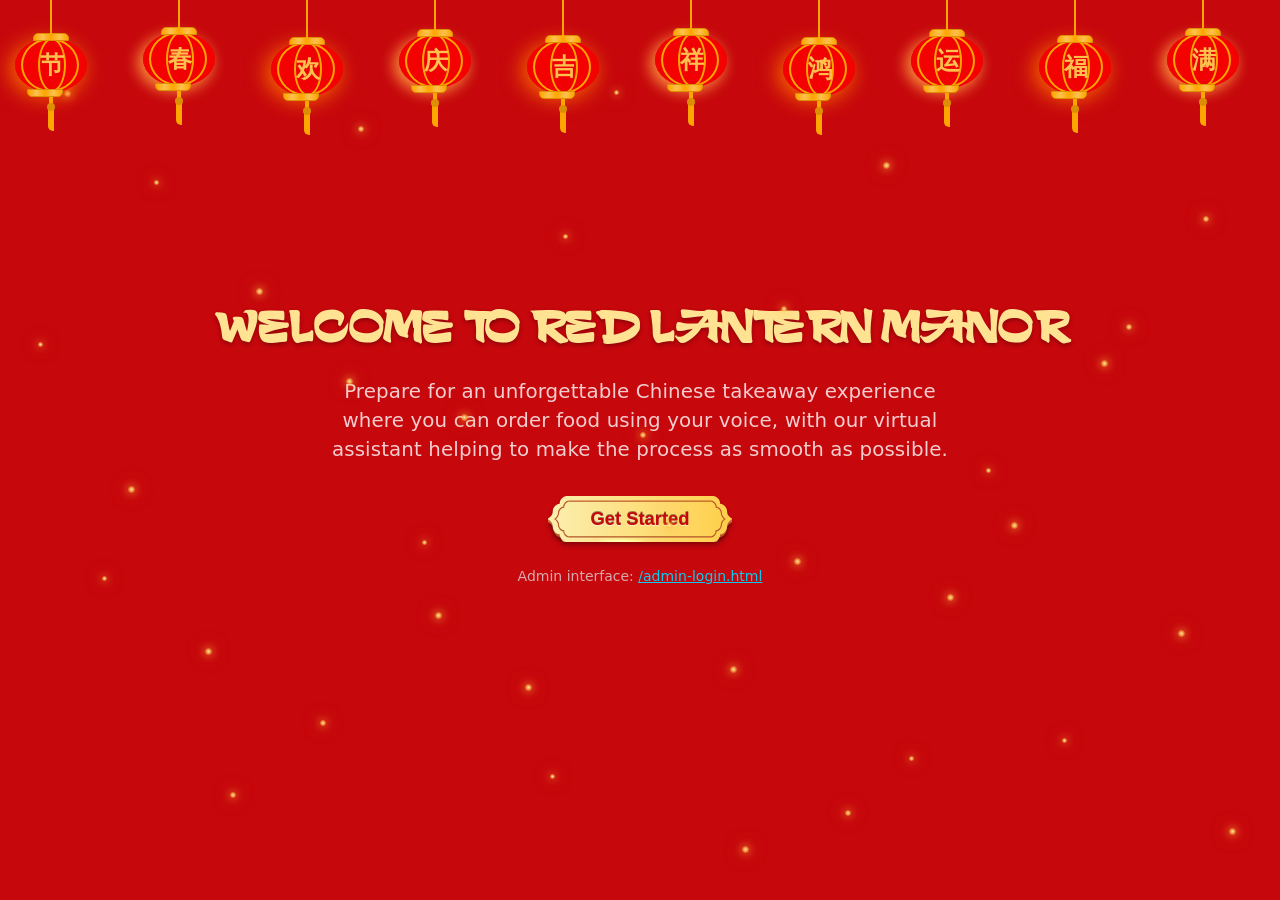
==== src/pages/index.html @ 3a20b860 "Polish UI, admin pages, and cleanup unused files" ====
<!doctype html>
<html lang="en" class="h-100" data-bs-theme="dark">
  <head>
    <meta charset="utf-8">
    <meta name="viewport" content="width=device-width, initial-scale=1">
    <title>Voice Restaurant - Order & Create</title>
    <link rel="icon" type="image/png" href="../lantern.png">
    <link href="https://cdn.jsdelivr.net/npm/bootstrap@5.3.8/dist/css/bootstrap.min.css" rel="stylesheet" integrity="sha384-sRIl4kxILFvY47J16cr9ZwB07vP4J8+LH7qKQnuqkuIAvNWLzeN8tE5YBujZqJLB" crossorigin="anonymous">
    <link rel="stylesheet" href="https://cdn.jsdelivr.net/npm/bootstrap-icons@1.11.3/font/bootstrap-icons.min.css">
    <link href="../css/style.css" rel="stylesheet">
    
  </head>

  <body class="d-flex h-100 text-center" style="background: #c6070c; color: rgba(255, 255, 255, 0.9);">
    <div class="d-flex w-100 h-100 p-3 mx-auto flex-column parent" style="overflow-y: auto;">

      <!-- WELCOME SECTION -->
      <div class="align-items-center justify-content-center my-auto" id="introduction" style="text-align: center;">  
        <div class="landing-lanterns" aria-hidden="true">
          <div class="lantern-box">
            <div class="lantern">
              <div class="lantern-line"></div>
              <div class="lantern-main">
                <div class="lantern-rect">
                  <div class="lantern-text">节</div>
                </div>
              </div>
              <div class="lantern-tassel lantern-tassel-top">
                <div class="lantern-tassel-bottom"></div>
                <div class="lantern-tassel-middle"></div>
              </div>
            </div>
          </div>

          <div class="lantern-box">
            <div class="lantern">
              <div class="lantern-line"></div>
              <div class="lantern-main">
                <div class="lantern-rect">
                  <div class="lantern-text">春</div>
                </div>
              </div>
              <div class="lantern-tassel lantern-tassel-top">
                <div class="lantern-tassel-bottom"></div>
                <div class="lantern-tassel-middle"></div>
              </div>
            </div>
          </div>

          <div class="lantern-box">
            <div class="lantern">
              <div class="lantern-line"></div>
              <div class="lantern-main">
                <div class="lantern-rect">
                  <div class="lantern-text">欢</div>
                </div>
              </div>
              <div class="lantern-tassel lantern-tassel-top">
                <div class="lantern-tassel-bottom"></div>
                <div class="lantern-tassel-middle"></div>
              </div>
            </div>
          </div>

          <div class="lantern-box">
            <div class="lantern">
              <div class="lantern-line"></div>
              <div class="lantern-main">
                <div class="lantern-rect">
                  <div class="lantern-text">庆</div>
                </div>
              </div>
              <div class="lantern-tassel lantern-tassel-top">
                <div class="lantern-tassel-bottom"></div>
                <div class="lantern-tassel-middle"></div>
              </div>
            </div>
          </div>

          <div class="lantern-box">
            <div class="lantern">
              <div class="lantern-line"></div>
              <div class="lantern-main">
                <div class="lantern-rect">
                  <div class="lantern-text">吉</div>
                </div>
              </div>
              <div class="lantern-tassel lantern-tassel-top">
                <div class="lantern-tassel-bottom"></div>
                <div class="lantern-tassel-middle"></div>
              </div>
            </div>
          </div>

          <div class="lantern-box">
            <div class="lantern">
              <div class="lantern-line"></div>
              <div class="lantern-main">
                <div class="lantern-rect">
                  <div class="lantern-text">祥</div>
                </div>
              </div>
              <div class="lantern-tassel lantern-tassel-top">
                <div class="lantern-tassel-bottom"></div>
                <div class="lantern-tassel-middle"></div>
              </div>
            </div>
          </div>

          <div class="lantern-box">
            <div class="lantern">
              <div class="lantern-line"></div>
              <div class="lantern-main">
                <div class="lantern-rect">
                  <div class="lantern-text">鸿</div>
                </div>
              </div>
              <div class="lantern-tassel lantern-tassel-top">
                <div class="lantern-tassel-bottom"></div>
                <div class="lantern-tassel-middle"></div>
              </div>
            </div>
          </div>

          <div class="lantern-box">
            <div class="lantern">
              <div class="lantern-line"></div>
              <div class="lantern-main">
                <div class="lantern-rect">
                  <div class="lantern-text">运</div>
                </div>
              </div>
              <div class="lantern-tassel lantern-tassel-top">
                <div class="lantern-tassel-bottom"></div>
                <div class="lantern-tassel-middle"></div>
              </div>
            </div>
          </div>

          <div class="lantern-box">
            <div class="lantern">
              <div class="lantern-line"></div>
              <div class="lantern-main">
                <div class="lantern-rect">
                  <div class="lantern-text">福</div>
                </div>
              </div>
              <div class="lantern-tassel lantern-tassel-top">
                <div class="lantern-tassel-bottom"></div>
                <div class="lantern-tassel-middle"></div>
              </div>
            </div>
          </div>

          <div class="lantern-box">
            <div class="lantern">
              <div class="lantern-line"></div>
              <div class="lantern-main">
                <div class="lantern-rect">
                  <div class="lantern-text">满</div>
                </div>
              </div>
              <div class="lantern-tassel lantern-tassel-top">
                <div class="lantern-tassel-bottom"></div>
                <div class="lantern-tassel-middle"></div>
              </div>
            </div>
          </div>
        </div>

        <div class="lantern-light-particles" aria-hidden="true">
          <span class="light-particle"></span>
          <span class="light-particle"></span>
          <span class="light-particle"></span>
          <span class="light-particle"></span>
          <span class="light-particle"></span>
          <span class="light-particle"></span>
          <span class="light-particle"></span>
          <span class="light-particle"></span>
          <span class="light-particle"></span>
          <span class="light-particle"></span>
          <span class="light-particle"></span>
          <span class="light-particle"></span>
          <span class="light-particle"></span>
          <span class="light-particle"></span>
          <span class="light-particle"></span>
          <span class="light-particle"></span>
          <span class="light-particle"></span>
          <span class="light-particle"></span>
          <span class="light-particle"></span>
          <span class="light-particle"></span>
          <span class="light-particle"></span>
          <span class="light-particle"></span>
          <span class="light-particle"></span>
          <span class="light-particle"></span>
          <span class="light-particle"></span>
          <span class="light-particle"></span>
          <span class="light-particle"></span>
          <span class="light-particle"></span>
          <span class="light-particle"></span>
          <span class="light-particle"></span>
          <span class="light-particle"></span>
          <span class="light-particle"></span>
          <span class="light-particle"></span>
          <span class="light-particle"></span>
          <span class="light-particle"></span>
          <span class="light-particle"></span>
        </div>

        <h1 style="font-size: 3rem; font-weight: 700; margin-bottom: 1.5rem;">WELCOME TO RED LANTERN MANOR</h1>
        <p class="lead landing-intro-copy">Prepare for an unforgettable Chinese takeaway experience where you can order food using your voice, with our virtual assistant helping to make the process as smooth as possible.</p>
        <div style="margin-bottom: 1.5rem;">
          <button id="introButton" class="chinese-start-button" type="button">
            <span class="chinese-start-button-text">Get Started</span>
            <span class="chinese-start-button-background-wrapper">
              <span class="chinese-start-button-background"></span>
            </span>
            <span class="chinese-start-button-bottom-wrapper">
              <span class="chinese-start-button-bottom"></span>
            </span>
          </button>
        </div>
        <p class="small text-muted">Admin interface: <a href="admin-login.html" class="text-info">/admin-login.html</a></p>
      </div>

      <!-- MAIN CONTENT -->
      <div id="mainContent" style="display: none;">
        <nav class="navbar navbar-expand-lg navbar-dark bg-dark mb-4 rounded">
          <div class="container-fluid">
            <span class="navbar-brand red-lantern-brand">Red Lantern Manor</span>
            <button class="navbar-toggler" type="button" data-bs-toggle="collapse" data-bs-target="#navbarNav">
              <span class="navbar-toggler-icon"></span>
            </button>
            <div class="collapse navbar-collapse" id="navbarNav">
              <ul class="navbar-nav ms-auto">
                <li class="nav-item me-3 mb-2 mb-lg-0 d-flex align-items-center voice-assistant-nav-item">
                  <div class="voice-assistant-toggle-wrap text-start text-lg-end m-0">
                    <input class="voice-assistant-toggle-input" type="checkbox" role="switch" id="voiceAssistantToggle" checked>
                    <label class="chinese-start-button chinese-nav-button chinese-toggle-button" for="voiceAssistantToggle">
                      <span class="chinese-start-button-text"><i class="bi bi-mic-fill"></i> Voice Assistant</span>
                      <span class="chinese-start-button-background-wrapper">
                        <span class="chinese-start-button-background"></span>
                      </span>
                      <span class="chinese-start-button-bottom-wrapper">
                        <span class="chinese-start-button-bottom"></span>
                      </span>
                    </label>
                  </div>
                </li>
                <li class="nav-item me-2 mb-2 mb-lg-0">
                  <button class="chinese-start-button chinese-nav-button" type="button" data-bs-toggle="modal" data-bs-target="#modalHelpCommands">
                    <span class="chinese-start-button-text"><i class="bi bi-question-circle"></i> Help</span>
                    <span class="chinese-start-button-background-wrapper">
                      <span class="chinese-start-button-background"></span>
                    </span>
                    <span class="chinese-start-button-bottom-wrapper">
                      <span class="chinese-start-button-bottom"></span>
                    </span>
                  </button>
                </li>
                <li class="nav-item nav-cart-item">
                  <button class="chinese-start-button chinese-nav-button" type="button" data-bs-toggle="modal" data-bs-target="#modalCart">
                    <span class="chinese-start-button-text"><i class="bi bi-cart"></i> Cart <span class="badge bg-danger cart-count">0</span></span>
                    <span class="chinese-start-button-background-wrapper">
                      <span class="chinese-start-button-background"></span>
                    </span>
                    <span class="chinese-start-button-bottom-wrapper">
                      <span class="chinese-start-button-bottom"></span>
                    </span>
                  </button>
                </li>
              </ul>
            </div>
          </div>
        </nav>

        <!-- MENU DISPLAY -->
        <div id="menuSection">
          <div class="menu-header-row mb-4">
            <h3 class="mb-0">Menu</h3>
            <button class="chinese-start-button chinese-nav-button chinese-menu-cart-button d-md-none" type="button" data-bs-toggle="modal" data-bs-target="#modalCart">
              <span class="chinese-start-button-text"><i class="bi bi-cart"></i> Cart <span class="badge bg-danger cart-count">0</span></span>
              <span class="chinese-start-button-background-wrapper">
                <span class="chinese-start-button-background"></span>
              </span>
              <span class="chinese-start-button-bottom-wrapper">
                <span class="chinese-start-button-bottom"></span>
              </span>
            </button>
          </div>
          <div class="row row-cols-1 row-cols-md-3 row-cols-lg-4 g-4" id="cards"></div>
        </div>

        <!-- VOICE CONTROL -->
        <div id="voiceCommandFixed" class="card bg-dark border-warning mt-4">
          <div class="card-body text-center">
            <h5 class="card-title">Voice Commands</h5>
            <div class="btn-group mb-3">
              <button id="voiceStartBtn" class="btn btn-warning btn-lg">
                <i class="bi bi-mic"></i> Start Voice
              </button>
              <button id="voiceStopBtn" class="btn btn-secondary btn-lg" style="display: none;">
                <i class="bi bi-stop-circle"></i> Stop
              </button>
            </div>
            <div id="voiceStatus" class="text-muted small">Ready for voice input</div>
            <div id="voiceTranscript" class="mt-2">
              <span id="final_span" style="color: #ffc107; font-weight: bold;"></span>
              <span id="interim_span" style="color: #6c757d;"></span>
            </div>
            <small class="d-none d-md-block mt-2 text-muted">
              Try: "Add dumplings to cart", "Add number 2", or "Add two chicken fried rice"
            </small>
            <small class="d-none d-md-block mt-1 voice-help-hint">
              Need help? Tap Help in the top menu.
            </small>
            <small class="d-block d-md-none mt-2 text-muted">Try: "Add dumplings" or "Show cart"</small>
          </div>
        </div>
      </div>

    </div>

    <!-- MODAL: CREATE FOOD ITEM -->
    <div class="modal fade" id="modalCreateFood" tabindex="-1">
      <div class="modal-dialog">
        <div class="modal-content">
          <div class="modal-header">
            <h5 class="modal-title">Create Food Item</h5>
            <button type="button" class="btn-close" data-bs-dismiss="modal"></button>
          </div>
          <div class="modal-body">
            <form id="formCreateFood">
              <div class="mb-3">
                <label for="foodName" class="form-label">Food Name *</label>
                <input type="text" class="form-control" id="foodName" placeholder="e.g., Cheese Pizza" required>
              </div>
              <div class="mb-3">
                <label for="foodDescription" class="form-label">Description</label>
                <textarea class="form-control" id="foodDescription" rows="3" placeholder="Delicious cheese pizza with fresh toppings..."></textarea>
              </div>
              <div class="mb-3">
                <label for="foodPrice" class="form-label">Price *</label>
                <div class="input-group">
                  <span class="input-group-text">$</span>
                  <input type="number" class="form-control" id="foodPrice" min="0" step="0.01" placeholder="0.00" required>
                </div>
              </div>
              <div class="mb-3">
                <label for="foodEmoji" class="form-label">Emoji</label>
                <input type="text" class="form-control" id="foodEmoji" placeholder="🍕" maxlength="5">
              </div>
              <div class="form-check">
                <input class="form-check-input" type="checkbox" id="voiceCreate" checked>
                <label class="form-check-label" for="voiceCreate">
                  Use voice input to fill this form
                </label>
              </div>
            </form>
          </div>
          <div class="modal-footer">
            <button type="button" class="btn btn-secondary" data-bs-dismiss="modal">Close</button>
            <button type="button" class="btn btn-primary" id="btnCreateFood">Create Item</button>
          </div>
        </div>
      </div>
    </div>

    <!-- MODAL: SHOPPING CART -->
    <div class="modal fade" id="modalCart" tabindex="-1" aria-labelledby="modalCartLabel" aria-hidden="true">
      <div class="modal-dialog modal-lg">
        <div class="modal-content">
          <div class="modal-header">
            <h5 class="modal-title" id="modalCartLabel"><i class="bi bi-cart-fill me-2"></i>Shopping Cart</h5>
            <button type="button" class="btn-close" data-bs-dismiss="modal"></button>
          </div>
          <div class="modal-body">
            <div id="cartItems"></div>
            <div id="cartEmpty" class="text-center cart-empty-state py-5">
              <i class="bi bi-cart-x" style="font-size: 3rem;"></i>
              <p class="mt-3">Your cart is empty. Add some delicious food!</p>
            </div>
          </div>
          <div class="modal-footer">
            <div class="cart-total-pill me-auto">
              <h5>Total: <span id="cartTotal">$0.00</span></h5>
            </div>
            <button class="chinese-start-button chinese-cart-modal-button" type="button" data-bs-dismiss="modal">
              <span class="chinese-start-button-text"><i class="bi bi-arrow-left-circle me-1"></i>Continue Shopping</span>
              <span class="chinese-start-button-background-wrapper">
                <span class="chinese-start-button-background"></span>
              </span>
              <span class="chinese-start-button-bottom-wrapper">
                <span class="chinese-start-button-bottom"></span>
              </span>
            </button>
            <button class="chinese-start-button chinese-cart-modal-button" type="button" id="btnCheckout">
              <span class="chinese-start-button-text"><i class="bi bi-bag-check-fill me-1"></i>Checkout</span>
              <span class="chinese-start-button-background-wrapper">
                <span class="chinese-start-button-background"></span>
              </span>
              <span class="chinese-start-button-bottom-wrapper">
                <span class="chinese-start-button-bottom"></span>
              </span>
            </button>
          </div>
        </div>
      </div>
    </div>

    <!-- MODAL: VOICE COMMAND HELP -->
    <div class="modal fade" id="modalHelpCommands" tabindex="-1" aria-labelledby="modalHelpCommandsLabel" aria-hidden="true">
      <div class="modal-dialog modal-lg modal-dialog-scrollable">
        <div class="modal-content">
          <div class="modal-header">
            <h5 class="modal-title" id="modalHelpCommandsLabel"> Voice Command Help</h5>
            <button type="button" class="btn-close" data-bs-dismiss="modal" aria-label="Close"></button>
          </div>
          <div class="modal-body text-start">
            <div class="help-commands-intro mb-3">
              <i class="bi bi-broadcast-pin me-2"></i>
              <span>You can use any of these commands:</span>
            </div>

            <div class="help-command-group mb-3">
              <h6 class="help-command-group-title"><i class="bi bi-stars me-2"></i>Add Items</h6>
              <ul class="help-command-list mb-0">
                <li class="help-command-item"><i class="bi bi-mic-fill me-2"></i><code class="help-command-chip">add dumplings</code></li>
                <li class="help-command-item"><i class="bi bi-mic-fill me-2"></i><code class="help-command-chip">add number 15</code></li>
                <li class="help-command-item"><i class="bi bi-mic-fill me-2"></i><code class="help-command-chip">add item 16</code></li>
                <li class="help-command-item"><i class="bi bi-mic-fill me-2"></i><code class="help-command-chip">add two dumplings</code></li>
                <li class="help-command-item"><i class="bi bi-mic-fill me-2"></i><code class="help-command-chip">add two number 15</code></li>
              </ul>
            </div>

            <div class="help-command-group mb-3">
              <h6 class="help-command-group-title"><i class="bi bi-stars me-2"></i>Add Multiple Items In One Command</h6>
              <ul class="help-command-list mb-0">
                <li class="help-command-item"><i class="bi bi-mic-fill me-2"></i><code class="help-command-chip">add 2 number 15 1 number 16</code></li>
                <li class="help-command-item"><i class="bi bi-mic-fill me-2"></i><code class="help-command-chip">add two chicken fried rice three spring rolls and one dumpling</code></li>
                <li class="help-command-item"><i class="bi bi-mic-fill me-2"></i><code class="help-command-chip">add one beef dumpling and one pork dumpling</code></li>
              </ul>
            </div>

            <div class="help-command-group mb-3">
              <h6 class="help-command-group-title"><i class="bi bi-stars me-2"></i>Cart Commands</h6>
              <ul class="help-command-list mb-0">
                <li class="help-command-item"><i class="bi bi-mic-fill me-2"></i><code class="help-command-chip">show cart</code></li>
                <li class="help-command-item"><i class="bi bi-mic-fill me-2"></i><code class="help-command-chip">open cart</code></li>
                <li class="help-command-item"><i class="bi bi-mic-fill me-2"></i><code class="help-command-chip">view cart</code></li>
                <li class="help-command-item"><i class="bi bi-mic-fill me-2"></i><code class="help-command-chip">check cart</code></li>
              </ul>
            </div>

            <div class="help-command-group mb-0">
              <h6 class="help-command-group-title"><i class="bi bi-stars me-2"></i>Follow-up Response</h6>
              <p class="help-followup-note mb-0"><i class="bi bi-mic-fill"></i><span>After the assistant says <code class="help-command-chip">Anything else?</code>, say <code class="help-command-chip">no</code> to open the cart and hear checkout guidance.</span></p>
            </div>
          </div>
          <div class="modal-footer">
            <button class="chinese-start-button chinese-help-close-button" type="button" data-bs-dismiss="modal">
              <span class="chinese-start-button-text">Close</span>
              <span class="chinese-start-button-background-wrapper">
                <span class="chinese-start-button-background"></span>
              </span>
              <span class="chinese-start-button-bottom-wrapper">
                <span class="chinese-start-button-bottom"></span>
              </span>
            </button>
          </div>
        </div>
      </div>
    </div>

    <script src="https://code.jquery.com/jquery-3.6.0.min.js"></script>
    <script src="https://cdn.jsdelivr.net/npm/bootstrap@5.3.8/dist/js/bootstrap.bundle.min.js"></script>
    <script src="../js/script.js"></script>
  </body>
</html>
---- src/css/style.css ----
/* ===== GENERAL STYLES ===== */
@font-face {
  font-family: 'ChineseChicken';
  src: url('../Chinese Chicken.ttf') format('truetype');
  font-weight: 400;
  font-style: normal;
  font-display: swap;
}

*, *:before, *:after {
  box-sizing: border-box;
  user-select: none;
}

body, html {
  background: #c6070c;
  color: rgba(255, 255, 255, 0.9);
  -webkit-font-smoothing: antialiased;
  overflow-x: hidden;
}

body {
  height: 100vh;
}

.parent {
  overflow-y: auto;
}

/* ===== INTRODUCTION SECTION ===== */
#introduction {
  text-align: center;
  position: relative;
  padding-top: 0;
}

:root {
  --lantern-bg: rgba(255, 0, 0, 0.8);
  --lantern-text-color: #ffc14e;
  --lantern-line-color: #ffa500;
}

#introduction .landing-lanterns {
  position: fixed;
  top: 0;
  left: 0;
  width: 100vw;
  height: 128px;
  pointer-events: none;
  z-index: 25;
}

#introduction .lantern-light-particles {
  position: fixed;
  inset: 0;
  pointer-events: none;
  z-index: 24;
  overflow: hidden;
}

#introduction .light-particle {
  position: absolute;
  top: 0;
  width: 7px;
  height: 7px;
  border-radius: 50%;
  background: radial-gradient(circle, rgba(255, 239, 173, 0.95) 0%, rgba(255, 193, 78, 0.75) 42%, rgba(255, 140, 40, 0.05) 100%);
  box-shadow: 0 0 8px rgba(255, 206, 72, 0.8), 0 0 18px rgba(255, 130, 28, 0.55);
  animation: lanternGlowDrift 7s linear infinite;
}

#introduction .light-particle:nth-child(1) { left: 5%; top: 10%; animation-duration: 7.4s; animation-delay: -2.3s; }
#introduction .light-particle:nth-child(2) { left: 12%; top: 20%; width: 5px; height: 5px; animation-duration: 8.2s; animation-delay: -4.8s; }
#introduction .light-particle:nth-child(3) { left: 20%; top: 32%; animation-duration: 6.8s; animation-delay: -1.4s; }
#introduction .light-particle:nth-child(4) { left: 28%; top: 14%; width: 6px; height: 6px; animation-duration: 8.6s; animation-delay: -3.2s; }
#introduction .light-particle:nth-child(5) { left: 36%; top: 46%; animation-duration: 7.1s; animation-delay: -5.3s; }
#introduction .light-particle:nth-child(6) { left: 44%; top: 26%; width: 5px; height: 5px; animation-duration: 7.8s; animation-delay: -2.7s; }
#introduction .light-particle:nth-child(7) { left: 52%; top: 58%; animation-duration: 8.9s; animation-delay: -6.1s; }
#introduction .light-particle:nth-child(8) { left: 61%; top: 34%; width: 6px; height: 6px; animation-duration: 7.2s; animation-delay: -1.9s; }
#introduction .light-particle:nth-child(9) { left: 69%; top: 18%; animation-duration: 8.1s; animation-delay: -4.1s; }
#introduction .light-particle:nth-child(10) { left: 77%; top: 52%; width: 5px; height: 5px; animation-duration: 7.6s; animation-delay: -2.5s; }
#introduction .light-particle:nth-child(11) { left: 86%; top: 40%; animation-duration: 8.4s; animation-delay: -5.6s; }
#introduction .light-particle:nth-child(12) { left: 94%; top: 24%; width: 6px; height: 6px; animation-duration: 7s; animation-delay: -3.8s; }
#introduction .light-particle:nth-child(13) { left: 8%; top: 64%; width: 5px; height: 5px; animation-duration: 9s; animation-delay: -7.1s; }
#introduction .light-particle:nth-child(14) { left: 16%; top: 72%; animation-duration: 7.7s; animation-delay: -3.4s; }
#introduction .light-particle:nth-child(15) { left: 25%; top: 80%; width: 6px; height: 6px; animation-duration: 8.5s; animation-delay: -4.2s; }
#introduction .light-particle:nth-child(16) { left: 34%; top: 68%; animation-duration: 7.2s; animation-delay: -6.5s; }
#introduction .light-particle:nth-child(17) { left: 43%; top: 86%; width: 5px; height: 5px; animation-duration: 8.1s; animation-delay: -1.8s; }
#introduction .light-particle:nth-child(18) { left: 57%; top: 74%; animation-duration: 9.2s; animation-delay: -5.9s; }
#introduction .light-particle:nth-child(19) { left: 66%; top: 90%; width: 6px; height: 6px; animation-duration: 7.6s; animation-delay: -2.6s; }
#introduction .light-particle:nth-child(20) { left: 74%; top: 66%; animation-duration: 8.3s; animation-delay: -7.3s; }
#introduction .light-particle:nth-child(21) { left: 83%; top: 82%; width: 5px; height: 5px; animation-duration: 7.9s; animation-delay: -3.6s; }
#introduction .light-particle:nth-child(22) { left: 92%; top: 70%; animation-duration: 8.8s; animation-delay: -6.8s; }
#introduction .light-particle:nth-child(23) { left: 48%; top: 10%; width: 5px; height: 5px; animation-duration: 7.1s; animation-delay: -2.1s; }
#introduction .light-particle:nth-child(24) { left: 58%; top: 94%; animation-duration: 9.4s; animation-delay: -4.9s; }
#introduction .light-particle:nth-child(25) { left: 3%; top: 38%; width: 5px; height: 5px; animation-duration: 8.3s; animation-delay: -3.7s; }
#introduction .light-particle:nth-child(26) { left: 10%; top: 54%; animation-duration: 7.5s; animation-delay: -6.2s; }
#introduction .light-particle:nth-child(27) { left: 18%; top: 88%; width: 6px; height: 6px; animation-duration: 9.1s; animation-delay: -4.4s; }
#introduction .light-particle:nth-child(28) { left: 27%; top: 42%; animation-duration: 7.3s; animation-delay: -2.9s; }
#introduction .light-particle:nth-child(29) { left: 33%; top: 60%; width: 5px; height: 5px; animation-duration: 8.6s; animation-delay: -7.2s; }
#introduction .light-particle:nth-child(30) { left: 41%; top: 76%; animation-duration: 7.9s; animation-delay: -3.1s; }
#introduction .light-particle:nth-child(31) { left: 50%; top: 48%; width: 6px; height: 6px; animation-duration: 8.8s; animation-delay: -5.7s; }
#introduction .light-particle:nth-child(32) { left: 62%; top: 62%; animation-duration: 7.2s; animation-delay: -2.4s; }
#introduction .light-particle:nth-child(33) { left: 71%; top: 84%; width: 5px; height: 5px; animation-duration: 9.3s; animation-delay: -6.6s; }
#introduction .light-particle:nth-child(34) { left: 79%; top: 58%; animation-duration: 7.6s; animation-delay: -3.8s; }
#introduction .light-particle:nth-child(35) { left: 88%; top: 36%; width: 6px; height: 6px; animation-duration: 8.1s; animation-delay: -4.6s; }
#introduction .light-particle:nth-child(36) { left: 96%; top: 92%; animation-duration: 9.5s; animation-delay: -7.4s; }

#introduction .lantern-box {
  position: absolute;
  top: 12px;
  left: 50%;
  transform: translateX(-50%);
  z-index: 5;
}

#introduction .lantern-box:nth-child(1) { left: 4%; top: 14px; }
#introduction .lantern-box:nth-child(2) { left: 14%; top: 8px; }
#introduction .lantern-box:nth-child(3) { left: 24%; top: 18px; }
#introduction .lantern-box:nth-child(4) { left: 34%; top: 10px; }
#introduction .lantern-box:nth-child(5) { left: 44%; top: 16px; }
#introduction .lantern-box:nth-child(6) { left: 54%; top: 9px; }
#introduction .lantern-box:nth-child(7) { left: 64%; top: 18px; }
#introduction .lantern-box:nth-child(8) { left: 74%; top: 10px; }
#introduction .lantern-box:nth-child(9) { left: 84%; top: 16px; }
#introduction .lantern-box:nth-child(10) { left: 94%; top: 9px; }

#introduction .lantern {
  position: relative;
  width: 72px;
  height: 54px;
  margin: 24px;
  background: var(--lantern-bg);
  border-radius: 50% 50%;
  transform-origin: 50% -78px;
  animation: swing 3s infinite ease-in-out;
  box-shadow: -4px 4px 20px 2px rgba(250, 108, 0, 0.9);
}

#introduction .lantern-box:nth-child(2) .lantern,
#introduction .lantern-box:nth-child(4) .lantern,
#introduction .lantern-box:nth-child(6) .lantern,
#introduction .lantern-box:nth-child(8) .lantern,
#introduction .lantern-box:nth-child(10) .lantern {
  animation: swing 5s infinite ease-in-out;
  box-shadow: -4px 4px 14px 2px rgba(252, 144, 61, 0.9);
}

#introduction .lantern-main {
  width: 58px;
  height: 54px;
  margin: 7px 6px 6px 6px;
  border-radius: 50% 50%;
  border: 2px solid var(--lantern-line-color);
}

#introduction .lantern-rect {
  width: 28px;
  height: 54px;
  margin: -2px 0 0 15px;
  border-radius: 50% 50%;
  border: 2px solid var(--lantern-line-color);
  background: rgba(216, 0, 15, 0.12);
}

#introduction .lantern-line {
  position: absolute;
  top: -58px;
  left: 35px;
  width: 2px;
  height: 58px;
  background: var(--lantern-line-color);
}

#introduction .lantern-tassel-top {
  position: relative;
  width: 4px;
  height: 12px;
  margin: -3px 0 0 34px;
  animation: swing 4s infinite ease-in-out;
  transform-origin: 50% -42px;
  background: var(--lantern-line-color);
  border-radius: 0 0 5px 5px;
}

#introduction .lantern-tassel-middle {
  position: absolute;
  top: 8px;
  left: -2px;
  width: 8px;
  height: 8px;
  background: #dc8f03;
  border-radius: 50%;
}

#introduction .lantern-tassel-bottom {
  position: absolute;
  top: 14px;
  left: -1px;
  width: 6px;
  height: 22px;
  background: var(--lantern-line-color);
  border-radius: 0 0 0 5px;
}

#introduction .lantern::before {
  position: absolute;
  top: -5px;
  left: 18px;
  height: 8px;
  width: 36px;
  content: "";
  display: block;
  border-radius: 5px 5px 0 0;
  border: solid 1px #dc8f03;
  background: linear-gradient(to right, #ffa500, #ffc14e, #ffa500, #ffc14e, #ffa500);
}

#introduction .lantern::after {
  position: absolute;
  bottom: -5px;
  left: 12px;
  height: 8px;
  width: 36px;
  content: "";
  display: block;
  border-radius: 0 0 5px 5px;
  border: solid 1px #dc8f03;
  background: linear-gradient(to right, #ffa500, #ffc14e, #ffa500, #ffc14e, #ffa500);
}

#introduction .lantern-text {
  font-family: Arial, 'Lucida Grande', Tahoma, sans-serif;
  font-size: 1.5rem;
  color: var(--lantern-text-color);
  font-weight: bold;
  line-height: 50px;
  text-align: center;
}

@keyframes swing {
  0% { transform: rotate(-10deg); }
  50% { transform: rotate(10deg); }
  100% { transform: rotate(-10deg); }
}

@keyframes lanternGlowDrift {
  0% {
    transform: translate3d(0, 0, 0) scale(0.9);
    opacity: 0;
  }
  12% {
    opacity: 0.95;
  }
  55% {
    transform: translate3d(-12px, 38px, 0) scale(1.06);
    opacity: 0.72;
  }
  100% {
    transform: translate3d(16px, 76px, 0) scale(0.94);
    opacity: 0;
  }
}

@media (max-width: 768px) {
  #introduction .landing-lanterns {
    height: 112px;
  }

  #introduction .lantern-box:nth-child(n + 5) {
    display: none;
  }

  #introduction .lantern-box:nth-child(1) { left: 16%; top: 14px; }
  #introduction .lantern-box:nth-child(2) { left: 38%; top: 9px; }
  #introduction .lantern-box:nth-child(3) { left: 62%; top: 16px; }
  #introduction .lantern-box:nth-child(4) { left: 84%; top: 10px; }

  #introduction .light-particle:nth-child(n + 19) {
    display: none;
  }
}

#introduction h1 {
  font-family: 'ChineseChicken', 'Times New Roman', serif;
  color: #ffe392;
  font-size: 3rem;
  font-weight: 700;
  margin-bottom: 1.5rem;
  text-shadow: 0 2px 4px rgba(0, 0, 0, 0.3);
}

#introduction .lead {
  font-size: 1.3rem;
  color: rgba(255, 255, 255, 0.8);
  margin-bottom: 2rem;
}

#introduction .landing-intro-copy {
  max-width: 62ch;
  margin-left: auto;
  margin-right: auto;
  font-size: 1.08rem;
  line-height: 1.45;
  letter-spacing: 0.006em;
  text-wrap: balance;
}

@media (min-width: 992px) {
  #introduction .landing-intro-copy {
    font-size: 1.24rem;
    max-width: 72ch;
  }
}

/* Chinese-style landing CTA button */
.chinese-start-button {
  position: relative;
  padding: 0.5em 2.25em;
  min-width: 10em;
  transform-origin: bottom;
  text-align: center;
  font-family: sans-serif;
  font-size: 1.15rem;
  font-weight: 600;
  color: #c6070c;
  text-shadow: 0 -0.03125em rgba(0, 0, 0, 0.4), 0 0.03125em rgba(255, 255, 255, 0.5);
  filter: drop-shadow(0 2px 1px rgba(0, 0, 0, 0.1)) drop-shadow(0 4px 2px rgba(0, 0, 0, 0.2));
  transition: transform 0.4s;
  will-change: transform;
  border: none;
  background: transparent;
  cursor: pointer;
  outline: none;
  overflow: hidden;
}

.chinese-start-button:focus,
.chinese-start-button:focus-visible {
  outline: none;
  box-shadow: none;
}

.chinese-start-button:active {
  transform: translateY(4px) scale(1.06, 0.9);
}

.chinese-start-button::after {
  content: "";
  position: absolute;
  left: 40%;
  bottom: -1px;
  border-radius: 50%;
  width: 25%;
  height: 1px;
  transform: translateX(-50%);
  transform-origin: center;
  background-color: #fff;
  filter: blur(2px);
  mix-blend-mode: plus-lighter;
}

.chinese-start-button-text {
  position: relative;
  z-index: 1;
}

.chinese-start-button-background-wrapper {
  position: absolute;
  inset: 0;
  filter: drop-shadow(0 2px 1px rgba(0, 0, 0, 0.1)) drop-shadow(0 4px 2px rgba(0, 0, 0, 0.2));
  overflow: hidden;
}

.chinese-start-button-background {
  position: absolute;
  z-index: -1;
  inset: 0;
  left: -1px;
  width: calc(100% + 2px);
  background-image: linear-gradient(to right, #fbefb1, #ffce48, #fbefb1, #ffce48);
  background-size: 300%;
  -webkit-mask-image: url('data:image/svg+xml,<svg viewBox="0 0 19 36" xmlns="http://www.w3.org/2000/svg" preserveAspectRatio="none" fill="none"><path d="M17 0H0V18V36H17C14 36 11 33 11 30C8 30 5 27 5 24C5 22.7017 4.5929 21.4255 3.70825 20.4753C2.65588 19.3452 1.15979 18 0 18C1.15979 18 2.65588 16.6548 3.70825 15.5247C4.5929 14.5745 5 13.2983 5 12C5 9 8 6 11 6C11 3 14 0 17 0Z" fill="black"/><path d="M19 32C16.75 32 14.5 29.6667 14.5 27.3333C12.25 27.3333 10 25 10 22.6667C10 21.6569 9.69469 20.6643 9.03119 19.9253C8.24194 19.0462 7.75009 18.3889 7 18C7.75009 17.6111 8.24194 16.9538 9.03119 16.0747C9.69469 15.3357 10 14.3431 10 13.3333C10 11 12.25 8.66667 14.5 8.66667C14.5 6.33333 16.75 4 19 4" stroke="black"/></svg>'), url('data:image/svg+xml,<svg viewBox="0 0 1 36" xmlns="http://www.w3.org/2000/svg" preserveAspectRatio="none" fill="none"><path d="M0 4H1" stroke="black"/><path d="M0 32H1" stroke="black"/></svg>'), url('data:image/svg+xml,<svg viewBox="0 0 19 36" xmlns="http://www.w3.org/2000/svg" preserveAspectRatio="none" fill="none"><path d="M2 0H19V18V36H2C5 36 8 33 8 30C11 30 14 27 14 24C14 22.7017 14.4071 21.4255 15.2917 20.4753C16.3441 19.3452 17.8402 18 19 18C17.8402 18 16.3441 16.6548 15.2917 15.5247C14.4071 14.5745 14 13.2983 14 12C14 9 11 6 8 6C8 3 5 0 2 0Z" fill="black"/><path d="M0 32C2.25 32 4.5 29.6667 4.5 27.3333C6.75 27.3333 9 25 9 22.6667C9 21.6569 9.30531 20.6643 9.96881 19.9253C10.7581 19.0462 11.2499 18.3889 12 18C11.2499 17.6111 10.7581 16.9538 9.96881 16.0747C9.30531 15.3357 9 14.3431 9 13.3333C9 11 6.75 8.66667 4.5 8.66667C4.5 6.33333 2.25 4 0 4" stroke="black"/></svg>'), linear-gradient(#fff 0 0);
  mask-image: url('data:image/svg+xml,<svg viewBox="0 0 19 36" xmlns="http://www.w3.org/2000/svg" preserveAspectRatio="none" fill="none"><path d="M17 0H0V18V36H17C14 36 11 33 11 30C8 30 5 27 5 24C5 22.7017 4.5929 21.4255 3.70825 20.4753C2.65588 19.3452 1.15979 18 0 18C1.15979 18 2.65588 16.6548 3.70825 15.5247C4.5929 14.5745 5 13.2983 5 12C5 9 8 6 11 6C11 3 14 0 17 0Z" fill="black"/><path d="M19 32C16.75 32 14.5 29.6667 14.5 27.3333C12.25 27.3333 10 25 10 22.6667C10 21.6569 9.69469 20.6643 9.03119 19.9253C8.24194 19.0462 7.75009 18.3889 7 18C7.75009 17.6111 8.24194 16.9538 9.03119 16.0747C9.69469 15.3357 10 14.3431 10 13.3333C10 11 12.25 8.66667 14.5 8.66667C14.5 6.33333 16.75 4 19 4" stroke="black"/></svg>'), url('data:image/svg+xml,<svg viewBox="0 0 1 36" xmlns="http://www.w3.org/2000/svg" preserveAspectRatio="none" fill="none"><path d="M0 4H1" stroke="black"/><path d="M0 32H1" stroke="black"/></svg>'), url('data:image/svg+xml,<svg viewBox="0 0 19 36" xmlns="http://www.w3.org/2000/svg" preserveAspectRatio="none" fill="none"><path d="M2 0H19V18V36H2C5 36 8 33 8 30C11 30 14 27 14 24C14 22.7017 14.4071 21.4255 15.2917 20.4753C16.3441 19.3452 17.8402 18 19 18C17.8402 18 16.3441 16.6548 15.2917 15.5247C14.4071 14.5745 14 13.2983 14 12C14 9 11 6 8 6C8 3 5 0 2 0Z" fill="black"/><path d="M0 32C2.25 32 4.5 29.6667 4.5 27.3333C6.75 27.3333 9 25 9 22.6667C9 21.6569 9.30531 20.6643 9.96881 19.9253C10.7581 19.0462 11.2499 18.3889 12 18C11.2499 17.6111 10.7581 16.9538 9.96881 16.0747C9.30531 15.3357 9 14.3431 9 13.3333C9 11 6.75 8.66667 4.5 8.66667C4.5 6.33333 2.25 4 0 4" stroke="black"/></svg>'), linear-gradient(#fff 0 0);
  -webkit-mask-size: 1.1875em 100%, calc(100% - 2.375em) 100%, 1.1875em 100%, 100% 100%;
  mask-size: 1.1875em 100%, calc(100% - 2.375em) 100%, 1.1875em 100%, 100% 100%;
  -webkit-mask-position: left, center, right, center;
  mask-position: left, center, right, center;
  -webkit-mask-repeat: no-repeat;
  mask-repeat: no-repeat;
  -webkit-mask-composite: destination-out;
  mask-composite: exclude;
  transition-property: background-position-x;
  transition-duration: 0s;
  transition-timing-function: ease-in;
}

.chinese-start-button:hover .chinese-start-button-background {
  background-position-x: 100%;
  transition-duration: 0.8s;
}

.chinese-start-button-bottom-wrapper {
  position: absolute;
  inset: 0;
  pointer-events: none;
}

.chinese-start-button-bottom {
  position: absolute;
  z-index: -2;
  top: 0.1875em;
  left: -1px;
  width: calc(100% + 2px);
  height: 100%;
  background-color: #ee7234;
  -webkit-mask-image: url('data:image/svg+xml,<svg viewBox="0 0 17 36" xmlns="http://www.w3.org/2000/svg"><path d="M17 0C14 0 11 3 11 6C8 6 5 9 5 12C5 13.0723 4.72229 14.1292 4.12744 15H0V18C1.15979 18 2.65588 19.3452 3.70825 20.4753C4.5929 21.4255 5 22.7017 5 24C5 27 8 30 11 30C11 33 14 36 17 36V0Z"/></svg>'), linear-gradient(to right, #000, #000), url('data:image/svg+xml,<svg viewBox="0 0 17 36" xmlns="http://www.w3.org/2000/svg"><path d="M0 0C3 0 6 3 6 6C9 6 12 9 12 12C12 13.0723 12.2777 14.1292 12.8726 15H17V18C15.8402 18 14.3441 19.3452 13.2917 20.4753C12.4071 21.4255 12 22.7017 12 24C12 27 9 30 6 30C6 33 3 36 0 36V0Z"/></svg>');
  mask-image: url('data:image/svg+xml,<svg viewBox="0 0 17 36" xmlns="http://www.w3.org/2000/svg"><path d="M17 0C14 0 11 3 11 6C8 6 5 9 5 12C5 13.0723 4.72229 14.1292 4.12744 15H0V18C1.15979 18 2.65588 19.3452 3.70825 20.4753C4.5929 21.4255 5 22.7017 5 24C5 27 8 30 11 30C11 33 14 36 17 36V0Z"/></svg>'), linear-gradient(to right, #000, #000), url('data:image/svg+xml,<svg viewBox="0 0 17 36" xmlns="http://www.w3.org/2000/svg"><path d="M0 0C3 0 6 3 6 6C9 6 12 9 12 12C12 13.0723 12.2777 14.1292 12.8726 15H17V18C15.8402 18 14.3441 19.3452 13.2917 20.4753C12.4071 21.4255 12 22.7017 12 24C12 27 9 30 6 30C6 33 3 36 0 36V0Z"/></svg>');
  -webkit-mask-size: 1.1875em 100%, calc(100% - 2.375em) 100%, 1.1875em 100%;
  mask-size: 1.1875em 100%, calc(100% - 2.375em) 100%, 1.1875em 100%;
  -webkit-mask-position: left, center, right;
  mask-position: left, center, right;
  -webkit-mask-repeat: no-repeat;
  mask-repeat: no-repeat;
}

.chinese-cart-button {
  width: 100%;
  min-width: 0;
  padding: 0.45em 1.4em;
  font-size: 0.95rem;
  margin-top: 0.15rem;
}

.chinese-cart-button .chinese-start-button-text {
  letter-spacing: 0.02em;
}

.chinese-nav-button {
  display: inline-flex;
  align-items: center;
  justify-content: center;
  min-width: 7.4em;
  padding: 0.4em 1.2em;
  font-size: 0.9rem;
  min-height: 2.15rem;
}

.chinese-nav-button .chinese-start-button-text {
  display: inline-flex;
  align-items: center;
  gap: 0.25rem;
  line-height: 1;
  white-space: nowrap;
}

.chinese-nav-button .badge {
  margin-left: 0.25rem;
}

.voice-assistant-toggle-wrap {
  position: relative;
}

.voice-assistant-toggle-input {
  position: absolute;
  opacity: 0;
  width: 1px;
  height: 1px;
  pointer-events: none;
}

.chinese-toggle-button {
  min-width: 10.5em;
}

.voice-assistant-toggle-input:not(:checked) + .chinese-toggle-button {
  filter: grayscale(0.35) brightness(0.86);
}

.voice-assistant-toggle-input:not(:checked) + .chinese-toggle-button .chinese-start-button-text::after {
  content: ' OFF';
  font-weight: 700;
}

.voice-assistant-toggle-input:checked + .chinese-toggle-button .chinese-start-button-text::after {
  content: ' ON';
  font-weight: 700;
}

@media (max-width: 991.98px) {
  .voice-assistant-nav-item {
    justify-content: center !important;
    margin-right: 0 !important;
  }
}

@media (max-width: 767.98px) {
  .nav-cart-item {
    display: none;
  }
}

/* ===== MAIN CONTENT ===== */
.menu-header-row {
  display: flex;
  align-items: center;
  justify-content: space-between;
  gap: 0.75rem;
}

.chinese-menu-cart-button {
  min-width: 6.8em;
  padding: 0.36em 0.95em;
  font-size: 0.85rem;
}

@media (min-width: 768px) {
  .menu-header-row {
    justify-content: center;
  }
}

#menuSection h3 {
  font-family: 'ChineseChicken', 'Times New Roman', serif;
  color: #ffe392;
  text-transform: uppercase;
  font-size: 1.8rem;
  font-weight: 600;
  margin-bottom: 2rem;
  text-shadow: 0 2px 4px rgba(0, 0, 0, 0.3);
}

.mobile-only {
  display: none !important;
}

@media (max-width: 768px) {
  .mobile-only {
    display: inline-block !important;
  }
}

/* ===== FOOD CARDS ===== */
.food-card {
  background-color: rgba(45, 45, 45, 0.8);
  border: 1px solid rgba(255, 193, 7, 0.3);
  transition: all 0.3s ease;
  cursor: pointer;
}

.food-card:hover {
  transform: translateY(-8px);
  border-color: #ffc107;
  box-shadow: 0 8px 24px rgba(255, 193, 7, 0.25);
  background-color: rgba(45, 45, 45, 0.95);
}

.food-card .card-body {
  text-align: center;
}

.food-card .card-title {
  font-weight: 600;
  color: #ffc107;
  font-size: 1.1rem;
}

.food-card .card-text {
  font-size: 0.85rem;
  line-height: 1.4;
}

.food-card .card-footer {
  border-top: 1px solid rgba(255, 193, 7, 0.2);
}

/* ===== VOICE CONTROL ===== */
#voiceStatus {
  font-size: 0.95rem;
  min-height: 20px;
  margin-top: 10px;
}

#voiceTranscript {
  min-height: 50px;
  padding: 15px;
  background-color: rgba(0, 0, 0, 0.4);
  border-radius: 8px;
  text-align: center;
  font-size: 1.1rem;
}

#voiceStopBtn {
  background-color: #c62828;
  border-color: #c62828;
  color: #fff;
}

#voiceStopBtn:hover:not(:disabled) {
  background-color: #b71c1c;
  border-color: #b71c1c;
}

#voiceStopBtn:disabled {
  background-color: #8d4b4b;
  border-color: #8d4b4b;
  color: rgba(255, 255, 255, 0.75);
  opacity: 1;
}

#final_span {
  color: #ffc107;
  font-weight: 600;
  word-wrap: break-word;
}

#interim_span {
  color: #999;
  opacity: 0.7;
  font-style: italic;
}

/* ===== BUTTONS ===== */
.btn-warning {
  background-color: #ffc107;
  border-color: #ffc107;
  color: #000;
}

.btn-warning:hover {
  background-color: #ffb300;
  border-color: #ffb300;
}

.btn-primary {
  background-color: #0d6efd;
  border-color: #0d6efd;
}

.btn-success {
  background-color: #198754;
  border-color: #198754;
}

.btn-info {
  background-color: #0dcaf0;
  border-color: #0dcaf0;
  color: #000;
}

/* ===== MODALS ===== */
.modal-content {
  background-color: #2d2d2d;
  border: 1px solid rgba(255, 193, 7, 0.3);
}

#modalHelpCommands .modal-content {
  background-color: #c6070c;
  border-color: #ffce48;
}

#modalCart .modal-content {
  background-color: #c6070c;
  border-color: #ffce48;
}

#modalCart .modal-header {
  border-bottom-color: #ffce48;
}

#modalCart .modal-title {
  font-family: 'ChineseChicken', 'Times New Roman', serif;
  font-size: 2rem;
}

#modalCart .modal-title i {
  color: #ffce48;
}

#modalCart .modal-body {
  background: linear-gradient(180deg, rgba(112, 13, 15, 0.3), rgba(86, 10, 12, 0.2));
}

#modalCart #cartItems .card {
  border: 1px solid rgba(255, 206, 72, 0.38);
  background: linear-gradient(180deg, rgba(118, 15, 17, 0.35), rgba(60, 7, 9, 0.25));
}

#modalCart #cartItems .card-footer {
  border-top: 1px solid rgba(255, 206, 72, 0.35);
}

#modalCart .cart-empty-state {
  color: rgba(255, 233, 176, 0.85);
}

#modalCart .cart-empty-state i {
  color: #ffce48;
}

#modalCart .modal-footer {
  border-top-color: #ffce48;
  gap: 0.65rem;
  align-items: center;
}

#modalCart .cart-total-pill {
  border: 1px solid rgba(255, 206, 72, 0.45);
  border-radius: 8px;
  padding: 0.45rem 0.7rem;
  background: linear-gradient(90deg, rgba(76, 10, 10, 0.48), rgba(111, 11, 14, 0.32));
}

#modalCart .cart-total-pill h5 {
  margin: 0;
  color: #ffe9b0;
}

#modalCart .cart-total-pill #cartTotal {
  color: #ffce48;
}

#modalCart .chinese-cart-modal-button {
  min-width: 11.8em;
  padding: 0.42em 1.3em;
  font-size: 0.92rem;
}

@media (max-width: 767.98px) {
  #modalCart .modal-footer {
    justify-content: center;
  }

  #modalCart .cart-total-pill {
    width: 100%;
    text-align: center;
    margin-right: 0 !important;
  }

  #modalCart .chinese-cart-modal-button {
    width: 100%;
  }
}

#modalHelpCommands .modal-header {
  border-bottom-color: #ffce48;
}

#modalHelpCommands .modal-title {
  font-family: 'ChineseChicken', 'Times New Roman', serif;
  font-size: 2rem;
}

#modalHelpCommands .modal-footer {
  border-top-color: #ffce48;
  justify-content: center;
}

#modalHelpCommands .chinese-help-close-button {
  min-width: 8.5em;
  padding: 0.42em 1.35em;
  font-size: 0.92rem;
}

#modalHelpCommands .help-commands-intro {
  display: flex;
  align-items: center;
  gap: 0.35rem;
  padding: 0.55rem 0.75rem;
  border: 1px solid rgba(255, 206, 72, 0.45);
  border-radius: 8px;
  background: linear-gradient(90deg, rgba(78, 10, 10, 0.45), rgba(111, 11, 14, 0.32));
  color: #ffe9b0;
}

#modalHelpCommands .help-command-group {
  border: 1px solid rgba(255, 206, 72, 0.35);
  border-radius: 10px;
  padding: 0.75rem 0.8rem;
  background: linear-gradient(180deg, rgba(127, 16, 18, 0.38), rgba(80, 9, 11, 0.25));
}

#modalHelpCommands .help-command-group-title {
  color: #ffd67a;
  margin-bottom: 0.55rem;
  text-transform: uppercase;
  letter-spacing: 0.03em;
}

#modalHelpCommands .modal-body ul {
  list-style: none;
  padding-left: 0;
}

#modalHelpCommands .help-command-list {
  display: grid;
  gap: 0.45rem;
}

#modalHelpCommands .help-command-item,
#modalHelpCommands .help-followup-note {
  display: flex;
  align-items: center;
  color: rgba(255, 255, 255, 0.95);
}

#modalHelpCommands .help-followup-note {
  display: grid;
  grid-template-columns: auto 1fr;
  align-items: start;
  column-gap: 0.5rem;
  line-height: 1.45;
}

#modalHelpCommands .help-followup-note span {
  min-width: 0;
}

#modalHelpCommands .help-command-item i,
#modalHelpCommands .help-followup-note i,
#modalHelpCommands .help-commands-intro i,
#modalHelpCommands .help-command-group-title i {
  color: #ffce48;
}

#modalHelpCommands .help-command-chip {
  color: #ffeec5;
  background-color: rgba(45, 45, 45, 0.45);
  border: 1px solid rgba(255, 206, 72, 0.35);
  border-radius: 6px;
  padding: 0.12rem 0.42rem;
}

#modalHelpCommands .modal-body::-webkit-scrollbar {
  width: 8px;
}

#modalHelpCommands .modal-body::-webkit-scrollbar-track {
  background: rgba(0, 0, 0, 0.2);
}

#modalHelpCommands .modal-body::-webkit-scrollbar-thumb {
  background: rgba(255, 193, 7, 0.5);
  border-radius: 4px;
}

#modalHelpCommands .modal-body::-webkit-scrollbar-thumb:hover {
  background: rgba(255, 193, 7, 0.8);
}

.modal-header {
  border-bottom: 1px solid rgba(255, 193, 7, 0.3);
}

.modal-title {
  color: #ffc107;
  font-weight: 600;
}

.modal-body {
  color: rgba(255, 255, 255, 0.9);
}

.form-label {
  color: rgba(255, 255, 255, 0.85);
  font-weight: 500;
}

.form-control {
  background-color: rgba(0, 0, 0, 0.3);
  border: 1px solid rgba(255, 193, 7, 0.3);
  color: rgba(255, 255, 255, 0.9);
}

.form-control:focus {
  background-color: rgba(0, 0, 0, 0.5);
  border-color: #ffc107;
  color: rgba(255, 255, 255, 0.9);
  box-shadow: 0 0 0 0.25rem rgba(255, 193, 7, 0.25);
}

.form-control::placeholder {
  color: rgba(255, 255, 255, 0.5);
}

/* ===== CART ITEMS ===== */
#cartItems .card {
  background-color: rgba(45, 45, 45, 0.8);
  border: 1px solid rgba(255, 193, 7, 0.2);
  margin-bottom: 1rem;
}

#cartItems h6 {
  color: #ffc107;
  font-weight: 600;
}

#cartItems .cart-item-row {
  display: grid;
  grid-template-columns: minmax(0, 1fr) minmax(140px, 0.75fr) auto auto;
  gap: 0.65rem;
  align-items: center;
}

#cartItems .cart-item-main {
  min-width: 0;
}

#cartItems .cart-item-main h6,
#cartItems .cart-item-main small {
  white-space: nowrap;
  overflow: hidden;
  text-overflow: ellipsis;
}

#cartItems .cart-item-qty {
  display: inline-flex;
  align-items: center;
  white-space: nowrap;
  justify-self: center;
  margin-right: 0;
}

#cartItems .cart-item-total {
  font-weight: 600;
  white-space: nowrap;
}

#cartItems .cart-item-remove {
  display: flex;
  justify-content: flex-end;
}

#cartItems .remove {
  white-space: nowrap;
}

@media (max-width: 991.98px) {
  #cartItems .cart-item-row {
    grid-template-columns: minmax(0, 1fr) minmax(120px, 0.7fr) auto auto;
    gap: 0.3rem;
  }

  #cartItems .cart-item-main h6 {
    font-size: 0.9rem;
  }

  #cartItems .cart-item-main small {
    font-size: 0.75rem;
  }

  #cartItems .cart-item-qty {
    font-size: 0.85rem;
  }

  #cartItems .cart-item-qty .btn {
    padding: 0.1rem 0.35rem;
    line-height: 1;
  }

  #cartItems .cart-item-total {
    font-size: 0.9rem;
  }
}

 qty-input {
  background-color: rgba(0, 0, 0, 0.3);
  color: rgba(255, 255, 255, 0.9);
  border-color: rgba(255, 193, 7, 0.3);
}

.btn-outline-secondary {
  color: rgba(255, 255, 255, 0.7);
  border-color: rgba(255, 193, 7, 0.3);
}

.btn-outline-secondary:hover {
  background-color: rgba(255, 193, 7, 0.2);
  color: #ffc107;
  border-color: #ffc107;
}

/* ===== NAVBAR ===== */
.navbar.navbar-dark.bg-dark {
  background-color: #c6070c !important;
  border: 1px solid #ffce48;
}

.navbar-brand {
  font-weight: 700;
  font-size: 1.3rem;
  color: #ffc107;
}

.navbar-toggler {
  border: none;
  padding: 0.38rem 0.6rem;
  background-image: linear-gradient(to right, #fbefb1, #ffce48, #fbefb1, #ffce48);
  background-size: 220%;
  box-shadow: 0 2px 1px rgba(0, 0, 0, 0.15), 0 4px 2px rgba(0, 0, 0, 0.2);
  transition: background-position-x 0.5s ease, transform 0.2s ease;
}

.navbar-toggler:hover {
  background-position-x: 100%;
}

.navbar-toggler:focus,
.navbar-toggler:focus-visible {
  box-shadow: 0 2px 1px rgba(0, 0, 0, 0.15), 0 4px 2px rgba(0, 0, 0, 0.2);
  outline: none;
}

.navbar-toggler .navbar-toggler-icon {
  background-image: url("data:image/svg+xml,%3csvg xmlns='http://www.w3.org/2000/svg' viewBox='0 0 30 30'%3e%3cpath stroke='rgba(198, 7, 12, 0.95)' stroke-linecap='round' stroke-miterlimit='10' stroke-width='2.4' d='M4 7h22M4 15h22M4 23h22'/%3e%3c/svg%3e");
}

.red-lantern-brand {
  font-family: 'ChineseChicken', 'Times New Roman', serif;
  color: #ffe392 !important;
  font-size: 1.6rem;
  text-transform: uppercase;
  letter-spacing: 0.03em;
  text-shadow: 0 2px 4px rgba(0, 0, 0, 0.35);
}

@media (max-width: 991.98px) {
  .navbar > .container-fluid {
    flex-wrap: nowrap;
  }

  .red-lantern-brand {
    font-size: 1.05rem;
    letter-spacing: 0.015em;
    margin-right: 0.5rem;
  }
}

@media (max-width: 767.98px) {
  .navbar > .container-fluid {
    flex-wrap: wrap;
  }

  .navbar-collapse {
    flex-basis: 100%;
    width: 100%;
    margin-top: 0.6rem;
  }

  .navbar-nav {
    width: 100%;
    align-items: stretch;
  }

  .navbar-nav .nav-item {
    margin-bottom: 0.5rem !important;
  }
}

@media (min-width: 768px) and (max-width: 991.98px) {
  .navbar-toggler {
    display: none;
  }

  .navbar-collapse {
    display: flex !important;
    flex-basis: auto;
  }

  .navbar-nav {
    flex-direction: row;
    align-items: center;
    margin-left: auto;
  }

  .navbar-nav .nav-item {
    margin-bottom: 0 !important;
    display: flex;
    align-items: center;
  }

  .voice-assistant-nav-item {
    justify-content: flex-start !important;
    align-self: center;
  }
}

@media (min-width: 768px) and (max-width: 991.98px) and (orientation: portrait) {
  .navbar-nav {
    gap: 0.2rem;
  }

  .voice-assistant-nav-item {
    margin-right: 0.35rem !important;
  }

  .chinese-nav-button {
    padding: 0.32em 0.72em;
    font-size: 0.74rem;
    min-width: 5.9em;
    min-height: 2rem;
  }

  .chinese-toggle-button {
    min-width: 8.1em;
  }

  .red-lantern-brand {
    font-size: 0.9rem;
    letter-spacing: 0.01em;
    margin-right: 0.35rem;
  }
}

.badge {
  font-size: 0.7rem;
}

/* ===== SCROLLBAR ===== */
.parent::-webkit-scrollbar {
  width: 8px;
}

.parent::-webkit-scrollbar-track {
  background: rgba(0, 0, 0, 0.2);
}

.parent::-webkit-scrollbar-thumb {
  background: rgba(255, 193, 7, 0.5);
  border-radius: 4px;
}

.parent::-webkit-scrollbar-thumb:hover {
  background: rgba(255, 193, 7, 0.8);
}

/* ===== FIXED VOICE COMMAND ===== */
#voiceCommandFixed {
  position: fixed;
  bottom: 0;
  left: 0;
  right: 0;
  background-color: #6f0b0e !important;
  z-index: 1000;
  margin: 15px;
  max-width: calc(100% - 30px);
  border-radius: 8px 8px 0 0;
}

#mainContent {
  padding-bottom: 400px;
}

.voice-help-hint {
  color: rgba(255, 210, 110, 0.78) !important;
}

/* ===== ADMIN LOGIN ===== */
body.admin-login-page {
  background: #c6070c;
  color: rgba(255, 255, 255, 0.9);
}

.admin-login-shell {
  overflow-y: auto;
}

.admin-login-intro {
  position: relative;
  z-index: 1;
  padding-top: 5.5rem;
}

.admin-login-back-wrap {
  position: fixed;
  top: 1rem;
  right: 1rem;
  z-index: 40;
}

.admin-login-back-btn {
  min-width: 9.8em;
}

.admin-login-card {
  max-width: 520px;
  border: 1px solid #ffce48;
  border-radius: 14px;
  background: linear-gradient(180deg, rgba(120, 15, 17, 0.4), rgba(68, 8, 10, 0.28));
  box-shadow: 0 12px 28px rgba(0, 0, 0, 0.28);
}

.admin-login-title {
  font-family: 'ChineseChicken', 'Times New Roman', serif;
  color: #ffe392;
  font-size: 2rem;
  text-transform: uppercase;
  letter-spacing: 0.03em;
}

.admin-login-title i {
  color: #ffce48;
}

.admin-login-submit {
  width: 100%;
}

.admin-login-defaults,
.admin-login-note {
  color: rgba(255, 233, 176, 0.9) !important;
}

@media (max-width: 767.98px) {
  .admin-login-intro {
    padding-top: 6.5rem;
  }

  .admin-login-title {
    font-size: 1.6rem;
  }

  .admin-login-back-wrap {
    right: 0.6rem;
  }

  .admin-login-back-btn {
    min-width: 8.7em;
    font-size: 0.82rem;
  }
}

/* ===== ADMIN DASHBOARD ===== */
body.admin-dashboard-page {
  background: #c6070c;
  color: rgba(255, 255, 255, 0.9);
}

.admin-dashboard-shell {
  overflow-y: auto;
}

.admin-dashboard-back-wrap {
  position: fixed;
  top: 1rem;
  right: 1rem;
  z-index: 40;
}

.admin-dashboard-back-btn {
  min-width: 9.8em;
}

.admin-dashboard-content {
  padding-top: 4.6rem !important;
}

.admin-dashboard-heading {
  font-family: 'ChineseChicken', 'Times New Roman', serif;
  color: #ffe392;
  font-size: 2.35rem;
  text-transform: uppercase;
  letter-spacing: 0.03em;
  text-shadow: 0 2px 4px rgba(0, 0, 0, 0.35);
}

.admin-dashboard-subheading {
  color: #ffd67a;
  margin: 0;
}

.admin-dashboard-card {
  border: 1px solid #ffce48;
  background: linear-gradient(180deg, rgba(120, 15, 17, 0.4), rgba(68, 8, 10, 0.28));
  box-shadow: 0 12px 28px rgba(0, 0, 0, 0.24);
}

.admin-dashboard-card .card-header {
  color: #ffe9b0;
  border-bottom: 1px solid rgba(255, 206, 72, 0.45);
  background: linear-gradient(90deg, rgba(74, 9, 10, 0.5), rgba(111, 11, 14, 0.35));
  font-weight: 600;
}

.admin-dashboard-card .card-body {
  background: transparent;
}

.admin-dashboard-logout,
.admin-dashboard-create-btn {
  min-width: 9.4em;
}

#adminMenuList .card,
#adminOrdersList .card {
  border: 1px solid rgba(255, 206, 72, 0.35);
  background: linear-gradient(180deg, rgba(127, 16, 18, 0.35), rgba(80, 9, 11, 0.22));
}

#adminMenuList h6,
#adminOrdersList strong {
  color: #ffc107;
}

#adminMenuList .text-muted,
#adminOrdersList .text-muted {
  color: rgba(255, 233, 176, 0.75) !important;
}

#adminMenuList .delete-food {
  background-color: #dc3545;
  border-color: #dc3545;
  color: #fff;
}

#adminMenuList .delete-food:hover {
  background-color: #bb2d3b;
  border-color: #b02a37;
}

@media (max-width: 767.98px) {
  .admin-dashboard-heading {
    font-size: 1.8rem;
  }

  .admin-dashboard-toolbar {
    flex-direction: column;
    gap: 0.8rem;
  }

  .admin-dashboard-back-wrap {
    right: 0.6rem;
  }

  .admin-dashboard-back-btn {
    min-width: 8.7em;
    font-size: 0.82rem;
  }
}
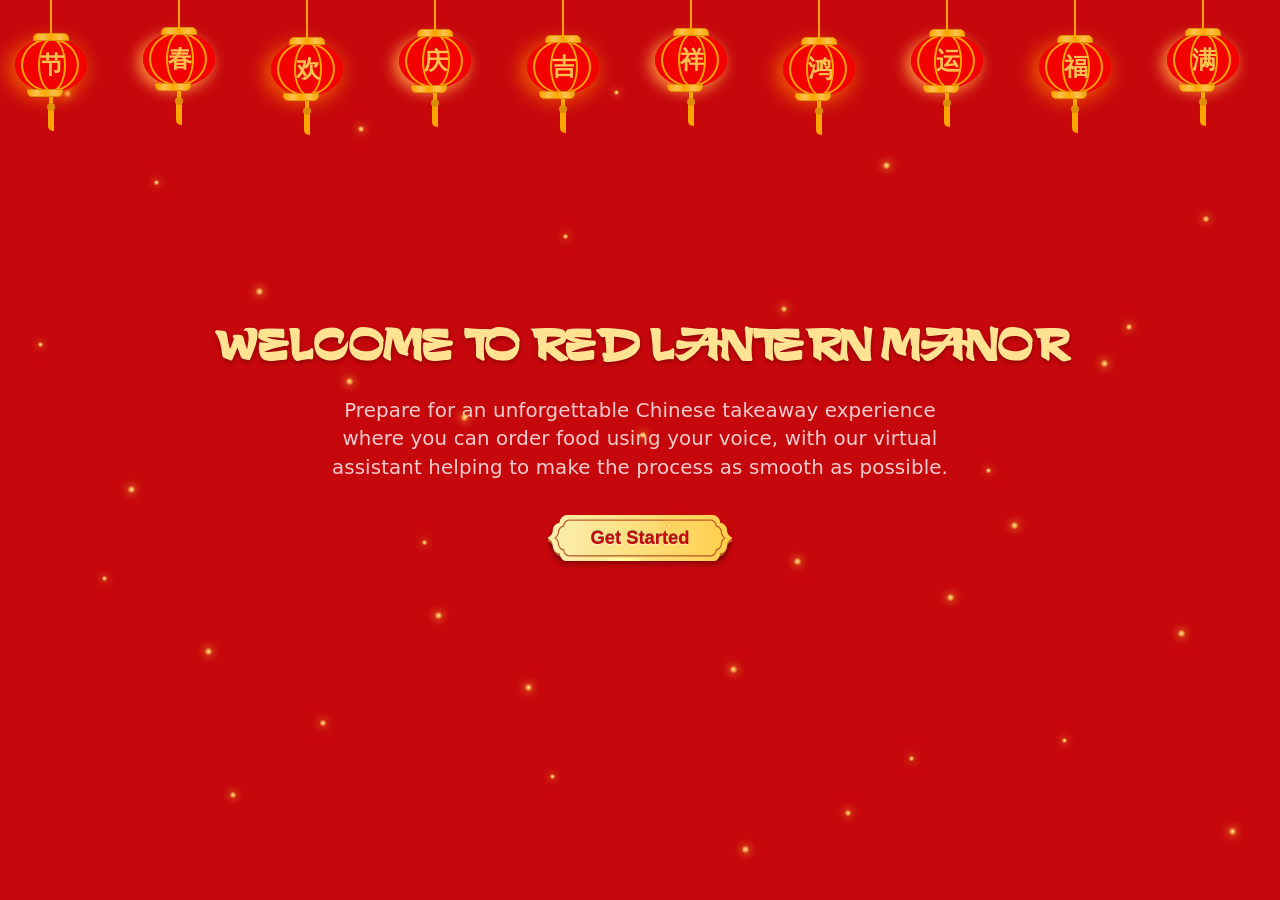
==== commit 396df7e3: "Update QA checklist and remove landing admin link" ====
--- a/src/pages/index.html
+++ b/src/pages/index.html
@@ -220,7 +220,6 @@
             </span>
           </button>
         </div>
-        <p class="small text-muted">Admin interface: <a href="admin-login.html" class="text-info">/admin-login.html</a></p>
       </div>
 
       <!-- MAIN CONTENT -->
